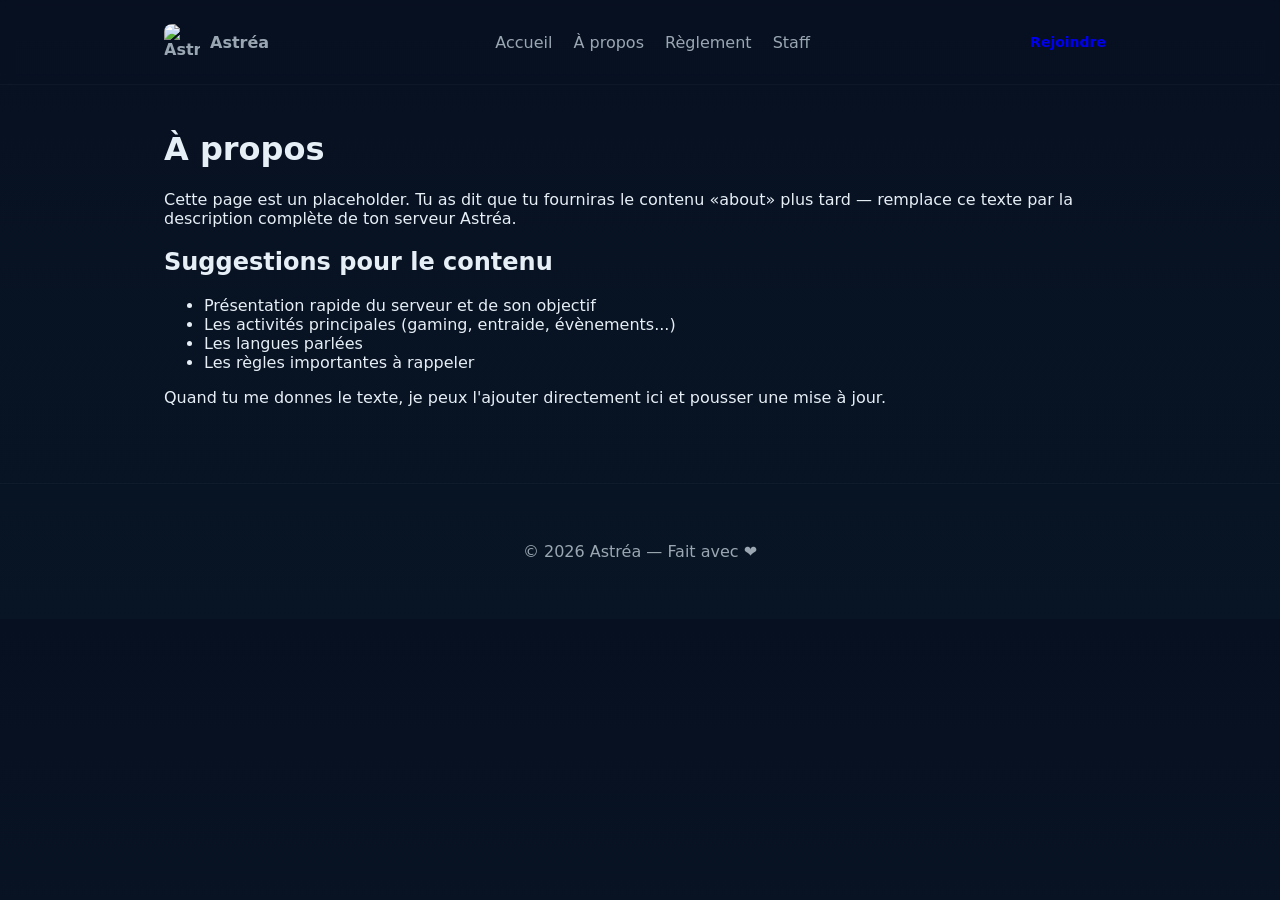
==== about.html @ 476ab1a2 "Add initial static site for Astréa: index, about, rules, staff, styles, script, README, assets" ====
<!doctype html>
<html lang="fr">
<head>
  <meta charset="utf-8" />
  <meta name="viewport" content="width=device-width,initial-scale=1" />
  <title>À propos — Astréa</title>
  <link rel="stylesheet" href="styles.css" />
</head>
<body>
  <header class="site-header">
    <div class="container">
      <a class="brand" href="/">
        <img src="assets/logo.png" alt="Astréa logo" />
        Astréa
      </a>
      <nav class="nav">
        <a href="/">Accueil</a>
        <a href="about.html">À propos</a>
        <a href="rules.html">Règlement</a>
        <a href="staff.html">Staff</a>
      </nav>
      <a class="btn small" href="https://discord.gg/AH4eVSTav" target="_blank" rel="noopener">Rejoindre</a>
    </div>
  </header>

  <main class="container">
    <h1>À propos</h1>
    <p>Cette page est un placeholder. Tu as dit que tu fourniras le contenu «about» plus tard — remplace ce texte par la description complète de ton serveur Astréa.</p>

    <h2>Suggestions pour le contenu</h2>
    <ul>
      <li>Présentation rapide du serveur et de son objectif</li>
      <li>Les activités principales (gaming, entraide, évènements...)</li>
      <li>Les langues parlées</li>
      <li>Les règles importantes à rappeler</li>
    </ul>

    <p>Quand tu me donnes le texte, je peux l'ajouter directement ici et pousser une mise à jour.</p>
  </main>

  <footer class="site-footer">
    <div class="container">
      <p>© <span id="year"></span> Astréa — Fait avec ❤️</p>
    </div>
  </footer>
  <script src="script.js"></script>
</body>
</html>
---- styles.css ----
/* Styles for Astréa site */
:root{
  --bg:#0f1720;
  --card:#0b1220;
  --muted:#9aa7b2;
  --accent:#5865f2; /* change this to your server accent if you have one */
  --glass: rgba(255,255,255,0.03);
}
*{box-sizing:border-box}
body{
  margin:0;
  font-family:Inter,system-ui,Segoe UI,Roboto,"Helvetica Neue",Arial;
  background:linear-gradient(180deg,#071021 0%,#081524 100%);
  color:#e6eef6;
  -webkit-font-smoothing:antialiased;
}
.container{max-width:1000px;margin:0 auto;padding:24px}
.site-header{border-bottom:1px solid rgba(255,255,255,0.03);backdrop-filter:blur(6px)}
.site-header .container{display:flex;align-items:center;justify-content:space-between}
.brand{display:flex;align-items:center;gap:10px;color:var(--muted);text-decoration:none;font-weight:600}
.brand img{width:36px;height:36px;border-radius:8px;object-fit:cover}
.nav a{color:var(--muted);margin-left:16px;text-decoration:none}
.hero{padding:48px 0;display:grid}
.hero .container{display:flex;gap:32px;align-items:flex-start}
.hero-left{flex:1;max-width:620px}
.hero h1{font-size:36px;margin:0 0 12px}
.lead{color:var(--muted);margin:0 0 18px}
.actions{display:flex;gap:12px}
.btn{display:inline-block;padding:10px 16px;border-radius:10px;text-decoration:none;font-weight:600}
.btn.primary{background:linear-gradient(90deg,var(--accent),#7c88ff);color:white;box-shadow:0 6px 20px rgba(88,101,242,0.18)}
.btn.ghost{background:transparent;border:1px solid rgba(255,255,255,0.04);color:var(--muted)}
.btn.small{padding:8px 10px;font-size:14px}
.server-card{width:280px;background:var(--card);border-radius:12px;padding:16px;box-shadow:0 6px 30px rgba(0,0,0,0.6)}
.server-icon{width:64px;height:64px;border-radius:12px;object-fit:cover}
.server-info{margin-top:10px}
.server-info h3{margin:0 0 6px}
.server-info p{margin:0;color:var(--muted)}
.server-stats{margin-top:10px;color:#cfe0ff}
.features{padding:40px 24px}
.grid{display:grid;grid-template-columns:repeat(auto-fit,minmax(220px,1fr));gap:16px;margin-top:16px}
.card{background:var(--glass);padding:16px;border-radius:10px}
.join{padding:40px 24px;text-align:center}
.site-footer{border-top:1px solid rgba(255,255,255,0.03);padding:18px 0;margin-top:36px;text-align:center;color:var(--muted)}
@media(max-width:820px){
  .hero .container{flex-direction:column}
  .server-card{width:100%}
}
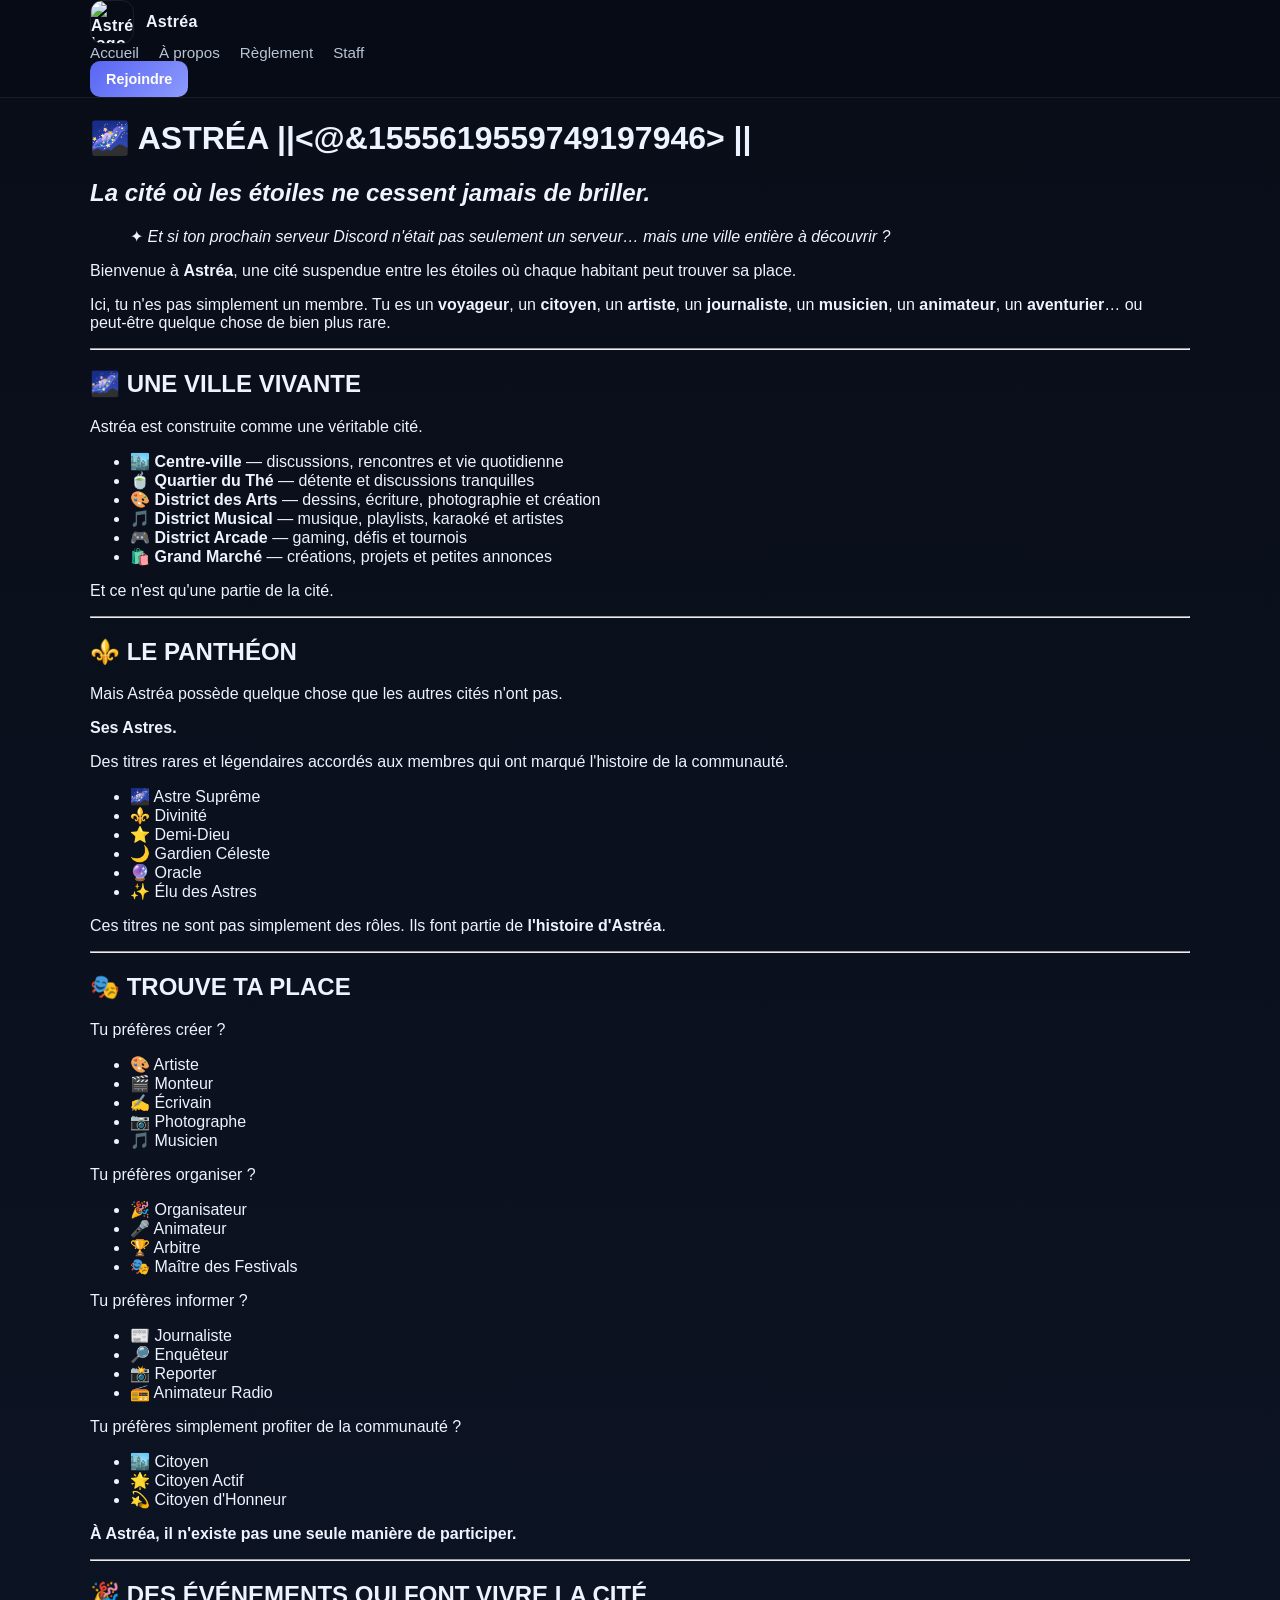
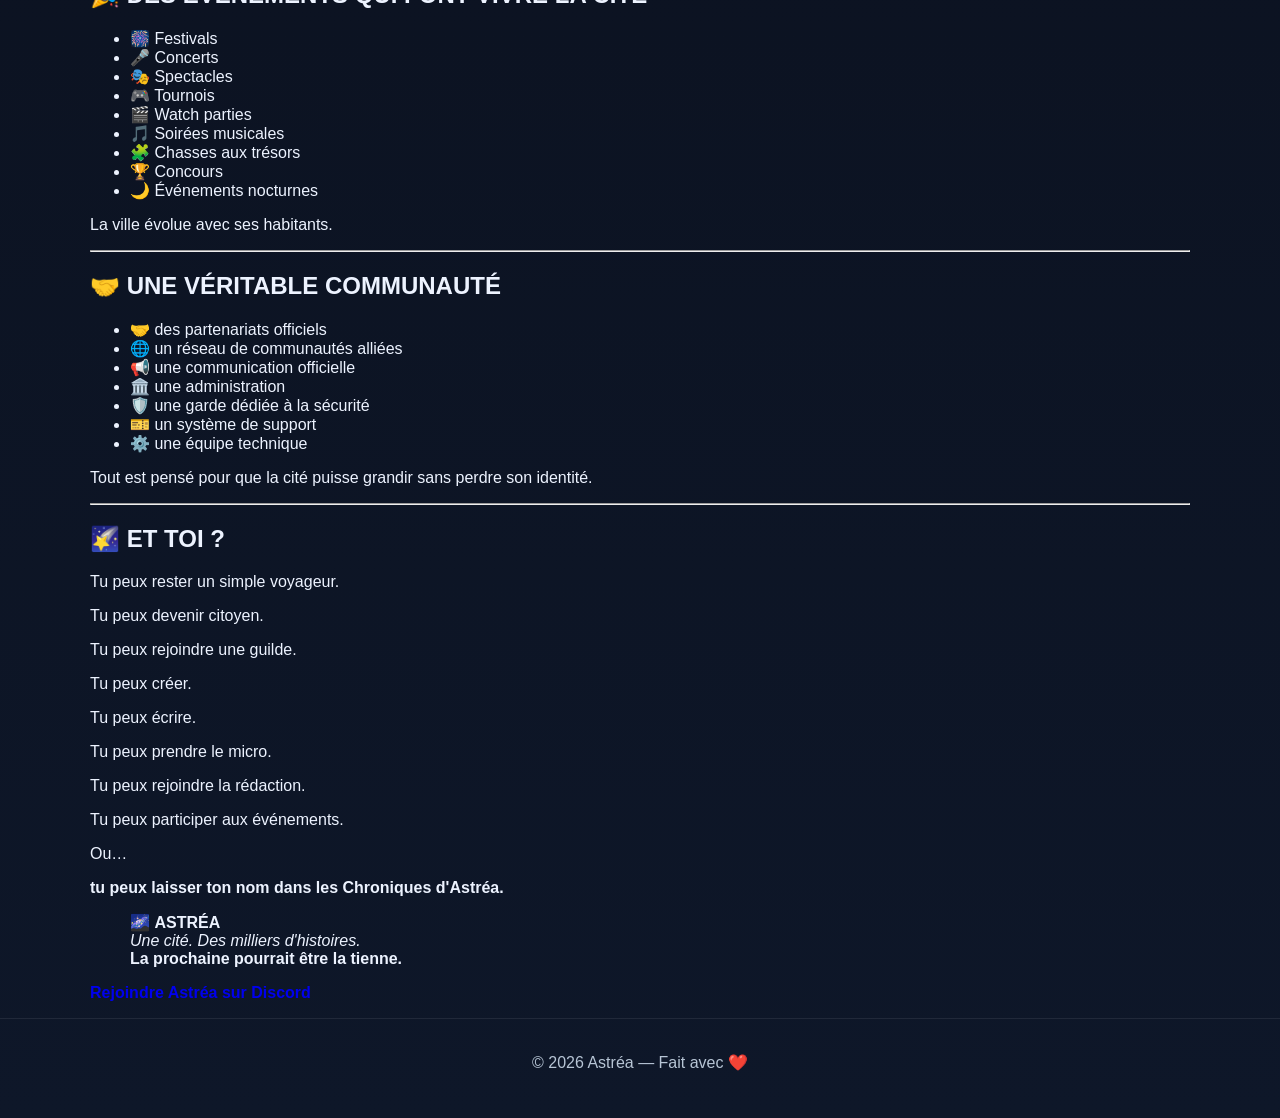
==== commit f6217b22: "Update about.html: add server about text and correct invite link" ====
--- a/about.html
+++ b/about.html
@@ -19,23 +19,157 @@
         <a href="rules.html">Règlement</a>
         <a href="staff.html">Staff</a>
       </nav>
-      <a class="btn small" href="https://discord.gg/AH4eVSTav" target="_blank" rel="noopener">Rejoindre</a>
+      <a class="btn small" href="https://discord.gg/cvb522t5Gn" target="_blank" rel="noopener">Rejoindre</a>
     </div>
   </header>
 
   <main class="container">
-    <h1>À propos</h1>
-    <p>Cette page est un placeholder. Tu as dit que tu fourniras le contenu «about» plus tard — remplace ce texte par la description complète de ton serveur Astréa.</p>
+    <h1>🌌 ASTRÉA ||&lt;@&amp;1555619559749197946&gt; ||</h1>
 
-    <h2>Suggestions pour le contenu</h2>
+    <h2><em>La cité où les étoiles ne cessent jamais de briller.</em></h2>
+
+    <blockquote>
+      <p>✦ <em>Et si ton prochain serveur Discord n'était pas seulement un serveur… mais une ville entière à découvrir ?</em></p>
+    </blockquote>
+
+    <p>Bienvenue à <strong>Astréa</strong>, une cité suspendue entre les étoiles où chaque habitant peut trouver sa place.</p>
+
+    <p>Ici, tu n'es pas simplement un membre. Tu es un <strong>voyageur</strong>, un <strong>citoyen</strong>, un <strong>artiste</strong>, un <strong>journaliste</strong>, un <strong>musicien</strong>, un <strong>animateur</strong>, un <strong>aventurier</strong>… ou peut-être quelque chose de bien plus rare.</p>
+
+    <hr />
+
+    <h2>🌌 UNE VILLE VIVANTE</h2>
+
+    <p>Astréa est construite comme une véritable cité.</p>
+
     <ul>
-      <li>Présentation rapide du serveur et de son objectif</li>
-      <li>Les activités principales (gaming, entraide, évènements...)</li>
-      <li>Les langues parlées</li>
-      <li>Les règles importantes à rappeler</li>
+      <li>🏙️ <strong>Centre-ville</strong> — discussions, rencontres et vie quotidienne</li>
+      <li>🍵 <strong>Quartier du Thé</strong> — détente et discussions tranquilles</li>
+      <li>🎨 <strong>District des Arts</strong> — dessins, écriture, photographie et création</li>
+      <li>🎵 <strong>District Musical</strong> — musique, playlists, karaoké et artistes</li>
+      <li>🎮 <strong>District Arcade</strong> — gaming, défis et tournois</li>
+      <li>🛍️ <strong>Grand Marché</strong> — créations, projets et petites annonces</li>
     </ul>
 
-    <p>Quand tu me donnes le texte, je peux l'ajouter directement ici et pousser une mise à jour.</p>
+    <p>Et ce n'est qu'une partie de la cité.</p>
+
+    <hr />
+
+    <h2>⚜️ LE PANTHÉON</h2>
+
+    <p>Mais Astréa possède quelque chose que les autres cités n'ont pas.</p>
+
+    <p><strong>Ses Astres.</strong></p>
+
+    <p>Des titres rares et légendaires accordés aux membres qui ont marqué l'histoire de la communauté.</p>
+
+    <ul>
+      <li>🌌 Astre Suprême</li>
+      <li>⚜️ Divinité</li>
+      <li>⭐ Demi-Dieu</li>
+      <li>🌙 Gardien Céleste</li>
+      <li>🔮 Oracle</li>
+      <li>✨ Élu des Astres</li>
+    </ul>
+
+    <p>Ces titres ne sont pas simplement des rôles. Ils font partie de <strong>l'histoire d'Astréa</strong>.</p>
+
+    <hr />
+
+    <h2>🎭 TROUVE TA PLACE</h2>
+
+    <p>Tu préfères créer ?</p>
+    <ul>
+      <li>🎨 Artiste</li>
+      <li>🎬 Monteur</li>
+      <li>✍️ Écrivain</li>
+      <li>📷 Photographe</li>
+      <li>🎵 Musicien</li>
+    </ul>
+
+    <p>Tu préfères organiser ?</p>
+    <ul>
+      <li>🎉 Organisateur</li>
+      <li>🎤 Animateur</li>
+      <li>🏆 Arbitre</li>
+      <li>🎭 Maître des Festivals</li>
+    </ul>
+
+    <p>Tu préfères informer ?</p>
+    <ul>
+      <li>📰 Journaliste</li>
+      <li>🔎 Enquêteur</li>
+      <li>📸 Reporter</li>
+      <li>📻 Animateur Radio</li>
+    </ul>
+
+    <p>Tu préfères simplement profiter de la communauté ?</p>
+    <ul>
+      <li>🏙️ Citoyen</li>
+      <li>🌟 Citoyen Actif</li>
+      <li>💫 Citoyen d'Honneur</li>
+    </ul>
+
+    <p><strong>À Astréa, il n'existe pas une seule manière de participer.</strong></p>
+
+    <hr />
+
+    <h2>🎉 DES ÉVÉNEMENTS QUI FONT VIVRE LA CITÉ</h2>
+
+    <ul>
+      <li>🎆 Festivals</li>
+      <li>🎤 Concerts</li>
+      <li>🎭 Spectacles</li>
+      <li>🎮 Tournois</li>
+      <li>🎬 Watch parties</li>
+      <li>🎵 Soirées musicales</li>
+      <li>🧩 Chasses aux trésors</li>
+      <li>🏆 Concours</li>
+      <li>🌙 Événements nocturnes</li>
+    </ul>
+
+    <p>La ville évolue avec ses habitants.</p>
+
+    <hr />
+
+    <h2>🤝 UNE VÉRITABLE COMMUNAUTÉ</h2>
+
+    <ul>
+      <li>🤝 des partenariats officiels</li>
+      <li>🌐 un réseau de communautés alliées</li>
+      <li>📢 une communication officielle</li>
+      <li>🏛️ une administration</li>
+      <li>🛡️ une garde dédiée à la sécurité</li>
+      <li>🎫 un système de support</li>
+      <li>⚙️ une équipe technique</li>
+    </ul>
+
+    <p>Tout est pensé pour que la cité puisse grandir sans perdre son identité.</p>
+
+    <hr />
+
+    <h2>🌠 ET TOI ?</h2>
+
+    <p>Tu peux rester un simple voyageur.</p>
+    <p>Tu peux devenir citoyen.</p>
+    <p>Tu peux rejoindre une guilde.</p>
+    <p>Tu peux créer.</p>
+    <p>Tu peux écrire.</p>
+    <p>Tu peux prendre le micro.</p>
+    <p>Tu peux rejoindre la rédaction.</p>
+    <p>Tu peux participer aux événements.</p>
+
+    <p>Ou…</p>
+
+    <p><strong>tu peux laisser ton nom dans les Chroniques d'Astréa.</strong></p>
+
+    <blockquote>
+      <p>🌌 <strong>ASTRÉA</strong><br>
+      <em>Une cité. Des milliers d'histoires.</em><br>
+      <strong>La prochaine pourrait être la tienne.</strong></p>
+    </blockquote>
+
+    <p><a class="btn" href="https://discord.gg/cvb522t5Gn" target="_blank" rel="noopener">Rejoindre Astréa sur Discord</a></p>
   </main>
 
   <footer class="site-footer">
--- a/styles.css
+++ b/styles.css
@@ -1,47 +1,84 @@
-/* Styles for Astréa site */
+/* Styles for Astréa site with preloader */
 :root{
-  --bg:#0f1720;
-  --card:#0b1220;
-  --muted:#9aa7b2;
-  --accent:#5865f2; /* change this to your server accent if you have one */
-  --glass: rgba(255,255,255,0.03);
+  --bg:#0b1220;
+  --card:#121d2c;
+  --muted:#b7c5d5;
+  --text:#edf3ff;
+  --accent:#5865f2;
+  --accent-2:#8d9bff;
+  --border:rgba(255,255,255,0.08);
 }
 *{box-sizing:border-box}
+html{scroll-behavior:smooth}
 body{
   margin:0;
-  font-family:Inter,system-ui,Segoe UI,Roboto,"Helvetica Neue",Arial;
-  background:linear-gradient(180deg,#071021 0%,#081524 100%);
-  color:#e6eef6;
-  -webkit-font-smoothing:antialiased;
+  font-family:Segoe UI, Inter, sans-serif;
+  background:linear-gradient(180deg,#090d18 0%, #0e1729 100%);
+  color:var(--text);
 }
-.container{max-width:1000px;margin:0 auto;padding:24px}
-.site-header{border-bottom:1px solid rgba(255,255,255,0.03);backdrop-filter:blur(6px)}
-.site-header .container{display:flex;align-items:center;justify-content:space-between}
-.brand{display:flex;align-items:center;gap:10px;color:var(--muted);text-decoration:none;font-weight:600}
-.brand img{width:36px;height:36px;border-radius:8px;object-fit:cover}
-.nav a{color:var(--muted);margin-left:16px;text-decoration:none}
-.hero{padding:48px 0;display:grid}
-.hero .container{display:flex;gap:32px;align-items:flex-start}
-.hero-left{flex:1;max-width:620px}
-.hero h1{font-size:36px;margin:0 0 12px}
-.lead{color:var(--muted);margin:0 0 18px}
-.actions{display:flex;gap:12px}
-.btn{display:inline-block;padding:10px 16px;border-radius:10px;text-decoration:none;font-weight:600}
-.btn.primary{background:linear-gradient(90deg,var(--accent),#7c88ff);color:white;box-shadow:0 6px 20px rgba(88,101,242,0.18)}
-.btn.ghost{background:transparent;border:1px solid rgba(255,255,255,0.04);color:var(--muted)}
-.btn.small{padding:8px 10px;font-size:14px}
-.server-card{width:280px;background:var(--card);border-radius:12px;padding:16px;box-shadow:0 6px 30px rgba(0,0,0,0.6)}
-.server-icon{width:64px;height:64px;border-radius:12px;object-fit:cover}
-.server-info{margin-top:10px}
-.server-info h3{margin:0 0 6px}
-.server-info p{margin:0;color:var(--muted)}
-.server-stats{margin-top:10px;color:#cfe0ff}
-.features{padding:40px 24px}
-.grid{display:grid;grid-template-columns:repeat(auto-fit,minmax(220px,1fr));gap:16px;margin-top:16px}
-.card{background:var(--glass);padding:16px;border-radius:10px}
-.join{padding:40px 24px;text-align:center}
-.site-footer{border-top:1px solid rgba(255,255,255,0.03);padding:18px 0;margin-top:36px;text-align:center;color:var(--muted)}
-@media(max-width:820px){
-  .hero .container{flex-direction:column}
-  .server-card{width:100%}
+
+/* Preloader styles */
+#preloader{
+  position:fixed;
+  inset:0;
+  display:flex;
+  align-items:center;
+  justify-content:center;
+  background:linear-gradient(180deg, rgba(6,10,18,0.95), rgba(8,12,22,0.95));
+  z-index:9999;
+  transition:opacity 420ms ease, visibility 420ms ease;
 }
+#preloader.hidden{opacity:0;visibility:hidden;pointer-events:none}
+.preloader-inner{display:flex;align-items:center;justify-content:center}
+.star{width:180px;height:180px;fill:var(--accent);filter:drop-shadow(0 10px 30px rgba(88,101,242,0.28));transform-origin:center;animation:starPulse 1600ms ease-in-out infinite}
+@keyframes starPulse{
+  0%{transform:scale(0.9) rotate(0deg)}
+  40%{transform:scale(1.08) rotate(14deg)}
+  80%{transform:scale(0.98) rotate(-6deg)}
+  100%{transform:scale(0.9) rotate(0deg)}
+}
+
+/* subtle rotating sparkles around star */
+.star::after{content:''}
+
+img{max-width:100%;display:block}
+a{text-decoration:none}
+.container{width:min(1100px, calc(100% - 32px));margin:0 auto}
+.site-header{position:sticky;top:0;z-index:20;background:rgba(8,12,22,0.72);backdrop-filter:blur(10px);border-bottom:1px solid var(--border)}
+.nav-row{display:flex;justify-content:space-between;align-items:center;gap:20px;min-height:72px}
+.brand{display:flex;align-items:center;gap:12px;color:var(--text);font-weight:700;letter-spacing:0.02em}
+.brand img{width:44px;height:44px;border-radius:12px;object-fit:cover;border:1px solid var(--border)}
+.nav{display:flex;align-items:center;gap:20px}
+.nav a{color:var(--muted);font-size:0.95rem}
+.nav a:hover{color:var(--text)}
+.btn{display:inline-flex;align-items:center;justify-content:center;border-radius:10px;font-weight:700;transition:0.2s ease}
+.btn.primary{background:linear-gradient(135deg, var(--accent), var(--accent-2));color:white;padding:12px 20px;box-shadow:0 8px 25px rgba(88,101,242,0.35)}
+.btn.ghost{background:transparent;border:1px solid var(--border);color:var(--text);padding:12px 20px}
+.btn.small{background:linear-gradient(135deg, var(--accent), var(--accent-2));color:white;padding:10px 16px;font-size:0.9rem}
+.hero-banner{width:100%;background:#0a1019}
+.hero-banner img{width:100%;height:420px;object-fit:cover;display:block}
+.hero{padding:42px 0 20px}
+.hero-inner{display:grid;grid-template-columns:1.3fr 0.7fr;gap:28px;align-items:center}
+.eyebrow{display:inline-block;font-size:0.75rem;letter-spacing:0.12em;color:#b8c8ff;margin-bottom:10px}
+.hero-left h1{margin:0 0 14px;font-size: clamp(2.3rem, 5vw, 4rem);line-height:1.05}
+.hero-left p{font-size:1.05rem;color:var(--muted);max-width:620px;margin:0 0 22px}
+.actions{display:flex;gap:14px;flex-wrap:wrap}
+.server-card{background:rgba(255,255,255,0.03);border:1px solid var(--border);border-radius:18px;padding:18px;box-shadow:0 12px 38px rgba(0,0,0,0.4)}
+.server-card img{width:100%;aspect-ratio:1/1;object-fit:cover;border-radius:16px;margin-bottom:12px;border:1px solid var(--border)}
+.server-info h3{margin:0 0 8px;font-size:1.4rem}
+.server-info p{margin:0 0 10px;color:var(--muted)}
+.server-info .stats{color:var(--text);margin-bottom:16px}
+.features{padding:32px 0 60px}
+.features h2{margin:0 0 18px;font-size:2rem}
+.grid{display:grid;grid-template-columns:repeat(3, minmax(0, 1fr));gap:18px}
+.card{background:rgba(255,255,255,0.03);border:1px solid var(--border);border-radius:16px;padding:20px}
+.card h3{margin-top:0;margin-bottom:10px}
+.card p{color:var(--muted);line-height:1.6;margin:0}
+.site-footer{border-top:1px solid var(--border);padding:18px 0 30px;color:var(--muted);text-align:center}
+
+@media (max-width: 820px){
+  .nav{display:none}
+  .hero-inner{grid-template-columns:1fr}
+  .grid{grid-template-columns:1fr}
+  .hero-banner img{height:260px}
+}
